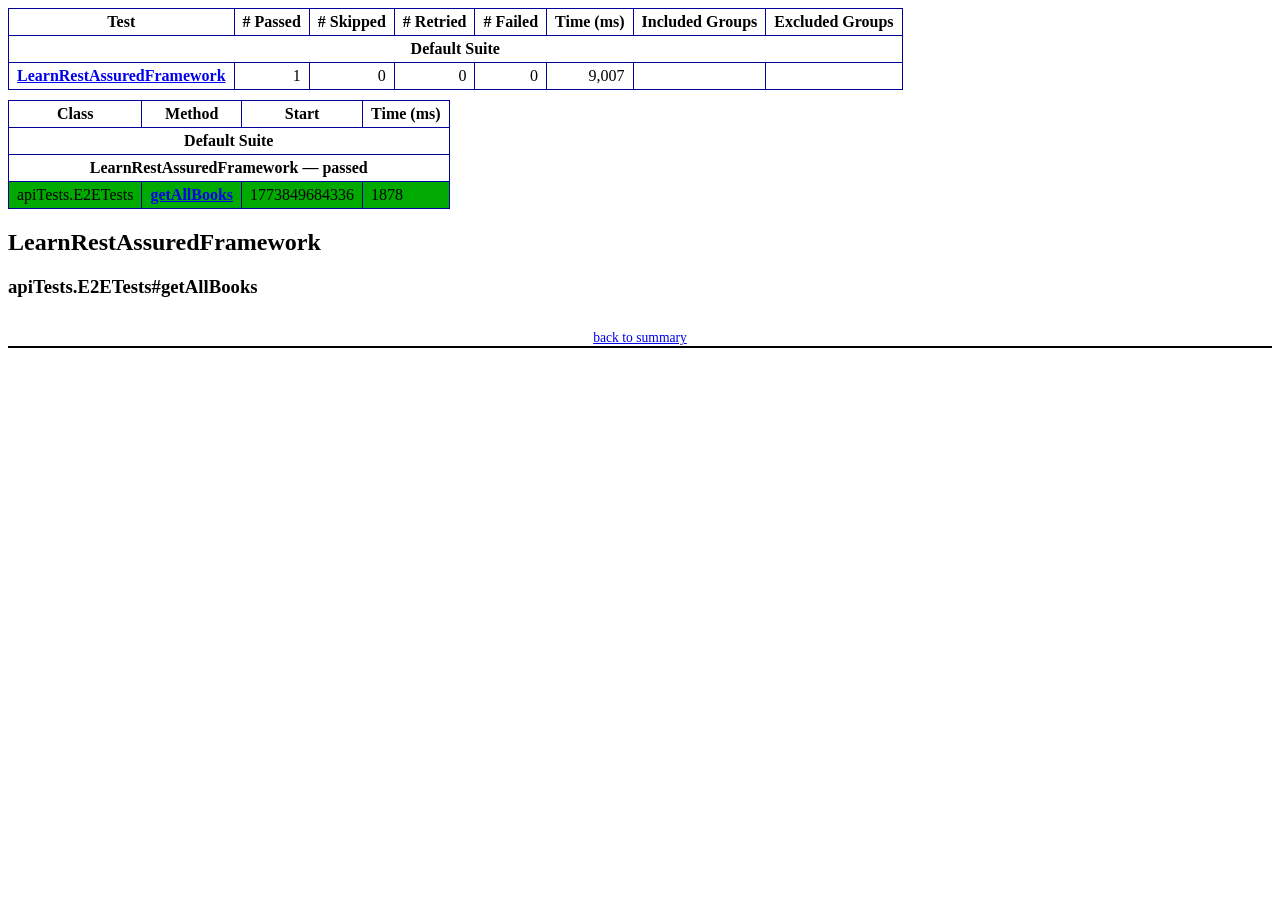
==== test-output/emailable-report.html @ 78552ac4 "Add initial project structure with API testing setup - Created configuration properties file for API" ====
<!DOCTYPE html PUBLIC "-//W3C//DTD XHTML 1.1//EN"
        "https://www.w3.org/TR/xhtml11/DTD/xhtml11.dtd">
<html xmlns="https://www.w3.org/1999/xhtml">
<head>
    <meta content="text/html; charset=UTF-8" http-equiv="content-type"/>
    <title>TestNG Report</title>
    <style type="text/css">table {
        margin-bottom: 10px;
        border-collapse: collapse;
        empty-cells: show
    }

    th, td {
        border: 1px solid #009;
        padding: .25em .5em
    }

    th {
        vertical-align: bottom
    }

    td {
        vertical-align: top
    }

    table a {
        font-weight: bold
    }

    .stripe td {
        background-color: #E6EBF9
    }

    .num {
        text-align: right
    }

    .passedodd td {
        background-color: #3F3
    }

    .passedeven td {
        background-color: #0A0
    }

    .skippedodd td {
        background-color: #DDD
    }

    .skippedeven td {
        background-color: #CCC
    }

    .failedodd td, .attn {
        background-color: #F33
    }

    .failedeven td, .stripe .attn {
        background-color: #D00
    }

    .stacktrace {
        white-space: pre;
        font-family: monospace
    }

    .totop {
        font-size: 85%;
        text-align: center;
        border-bottom: 2px solid #000
    }

    .invisible {
        display: none
    }</style>
</head>
<body>
<table>
    <tr>
        <th>Test</th>
        <th># Passed</th>
        <th># Skipped</th>
        <th># Retried</th>
        <th># Failed</th>
        <th>Time (ms)</th>
        <th>Included Groups</th>
        <th>Excluded Groups</th>
    </tr>
    <tr>
        <th colspan="8">Default Suite</th>
    </tr>
    <tr>
        <td><a href="#t0">LearnRestAssuredFramework</a></td>
        <td class="num">1</td>
        <td class="num">0</td>
        <td class="num">0</td>
        <td class="num">0</td>
        <td class="num">9,007</td>
        <td></td>
        <td></td>
    </tr>
</table>
<table id='summary'>
    <thead>
    <tr>
        <th>Class</th>
        <th>Method</th>
        <th>Start</th>
        <th>Time (ms)</th>
    </tr>
    </thead>
    <tbody>
    <tr>
        <th colspan="4">Default Suite</th>
    </tr>
    </tbody>
    <tbody id="t0">
    <tr>
        <th colspan="4">LearnRestAssuredFramework &#8212; passed</th>
    </tr>
    <tr class="passedeven">
        <td rowspan="1">apiTests.E2ETests</td>
        <td><a href="#m0">getAllBooks</a></td>
        <td rowspan="1">1773849684336</td>
        <td rowspan="1">1878</td>
    </tr>
    </tbody>
</table>
<h2>LearnRestAssuredFramework</h2>
<h3 id="m0">apiTests.E2ETests#getAllBooks</h3>
<table class="result">
    <tr>
        <th class="invisible"/>
    </tr>
</table>
<p class="totop"><a href="#summary">back to summary</a></p>
</body>
</html>
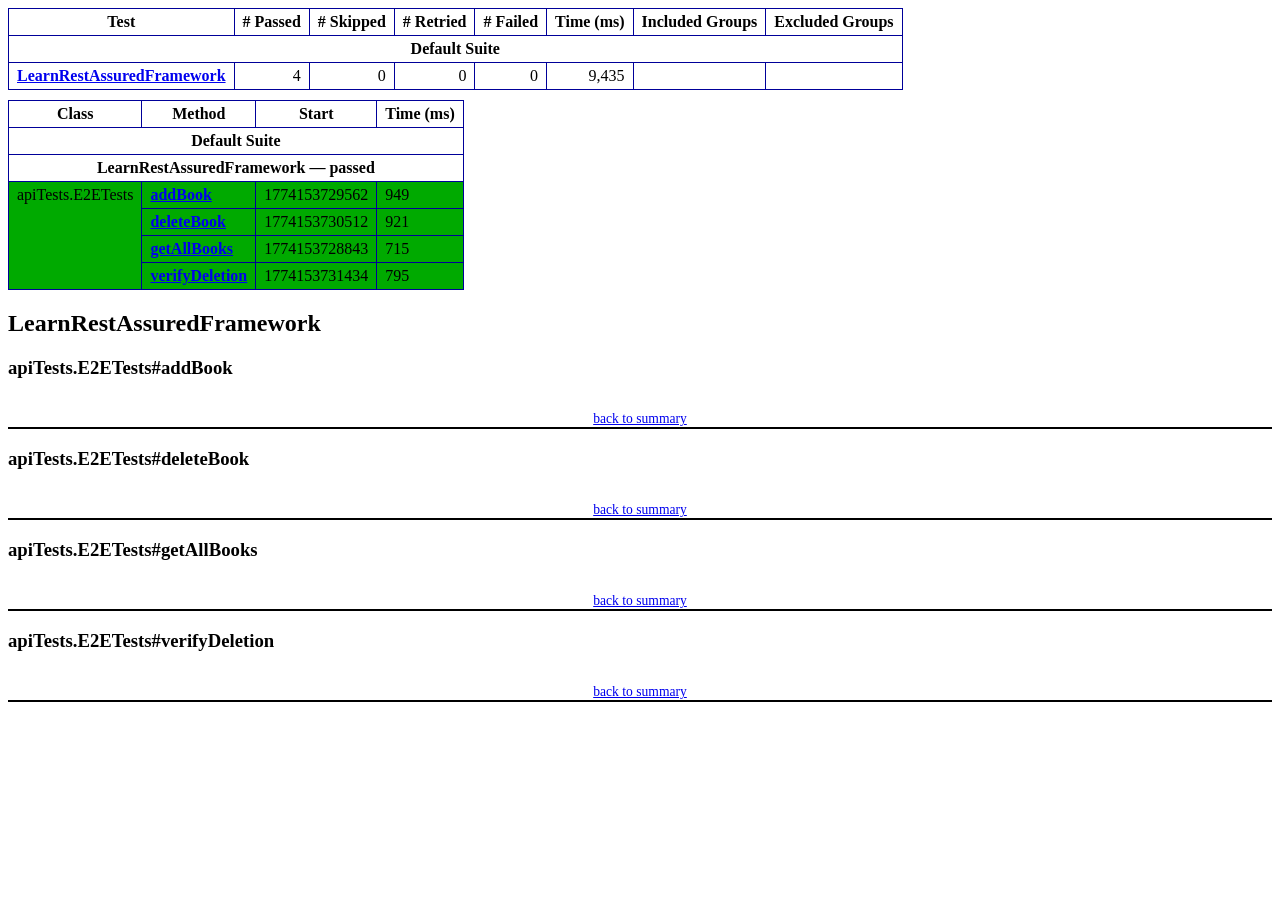
==== commit 8b2fadeb: "Add POJOs for book management and update test cases for add and delete operations" ====
--- a/test-output/emailable-report.html
+++ b/test-output/emailable-report.html
@@ -91,11 +91,11 @@
     </tr>
     <tr>
         <td><a href="#t0">LearnRestAssuredFramework</a></td>
-        <td class="num">1</td>
+        <td class="num">4</td>
         <td class="num">0</td>
         <td class="num">0</td>
         <td class="num">0</td>
-        <td class="num">9,007</td>
+        <td class="num">9,435</td>
         <td></td>
         <td></td>
     </tr>
@@ -119,15 +119,51 @@
         <th colspan="4">LearnRestAssuredFramework &#8212; passed</th>
     </tr>
     <tr class="passedeven">
-        <td rowspan="1">apiTests.E2ETests</td>
-        <td><a href="#m0">getAllBooks</a></td>
-        <td rowspan="1">1773849684336</td>
-        <td rowspan="1">1878</td>
+        <td rowspan="4">apiTests.E2ETests</td>
+        <td><a href="#m0">addBook</a></td>
+        <td rowspan="1">1774153729562</td>
+        <td rowspan="1">949</td>
+    </tr>
+    <tr class="passedeven">
+        <td><a href="#m1">deleteBook</a></td>
+        <td rowspan="1">1774153730512</td>
+        <td rowspan="1">921</td>
+    </tr>
+    <tr class="passedeven">
+        <td><a href="#m2">getAllBooks</a></td>
+        <td rowspan="1">1774153728843</td>
+        <td rowspan="1">715</td>
+    </tr>
+    <tr class="passedeven">
+        <td><a href="#m3">verifyDeletion</a></td>
+        <td rowspan="1">1774153731434</td>
+        <td rowspan="1">795</td>
     </tr>
     </tbody>
 </table>
 <h2>LearnRestAssuredFramework</h2>
-<h3 id="m0">apiTests.E2ETests#getAllBooks</h3>
+<h3 id="m0">apiTests.E2ETests#addBook</h3>
+<table class="result">
+    <tr>
+        <th class="invisible"/>
+    </tr>
+</table>
+<p class="totop"><a href="#summary">back to summary</a></p>
+<h3 id="m1">apiTests.E2ETests#deleteBook</h3>
+<table class="result">
+    <tr>
+        <th class="invisible"/>
+    </tr>
+</table>
+<p class="totop"><a href="#summary">back to summary</a></p>
+<h3 id="m2">apiTests.E2ETests#getAllBooks</h3>
+<table class="result">
+    <tr>
+        <th class="invisible"/>
+    </tr>
+</table>
+<p class="totop"><a href="#summary">back to summary</a></p>
+<h3 id="m3">apiTests.E2ETests#verifyDeletion</h3>
 <table class="result">
     <tr>
         <th class="invisible"/>
